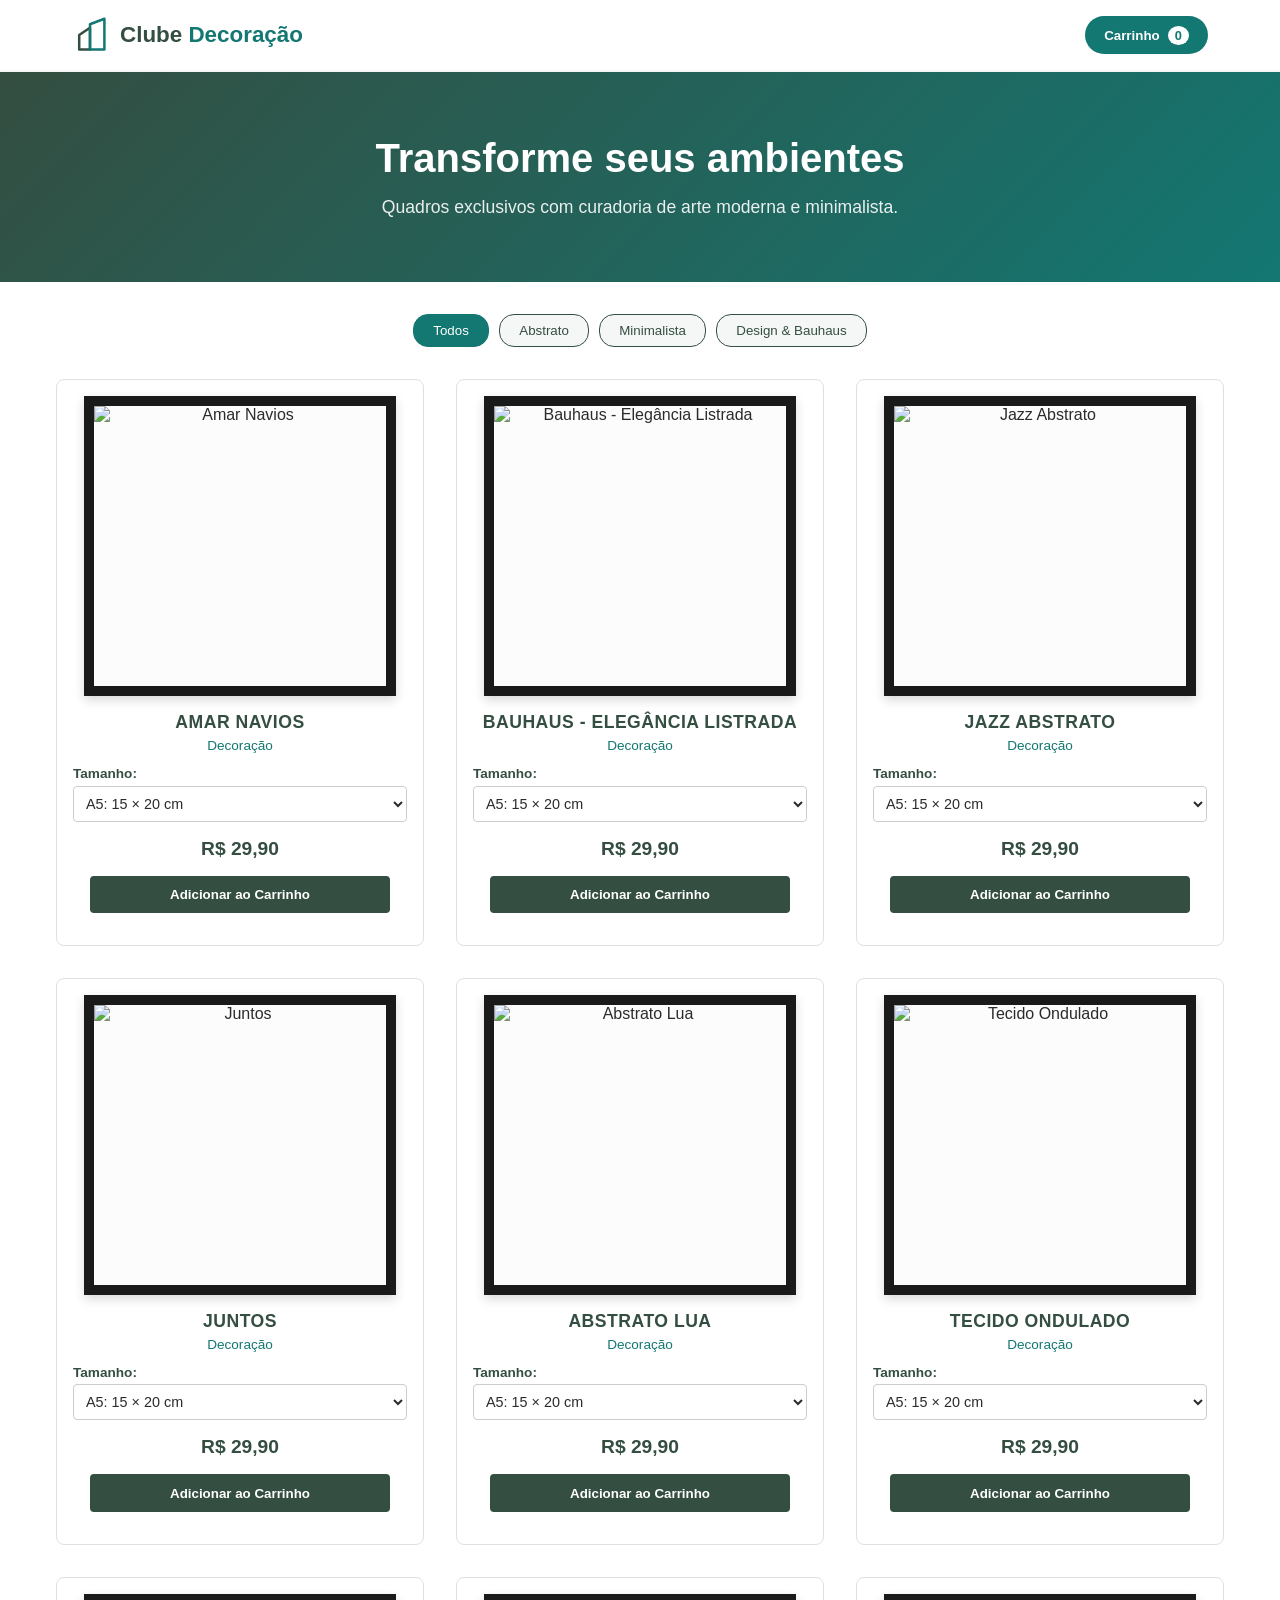
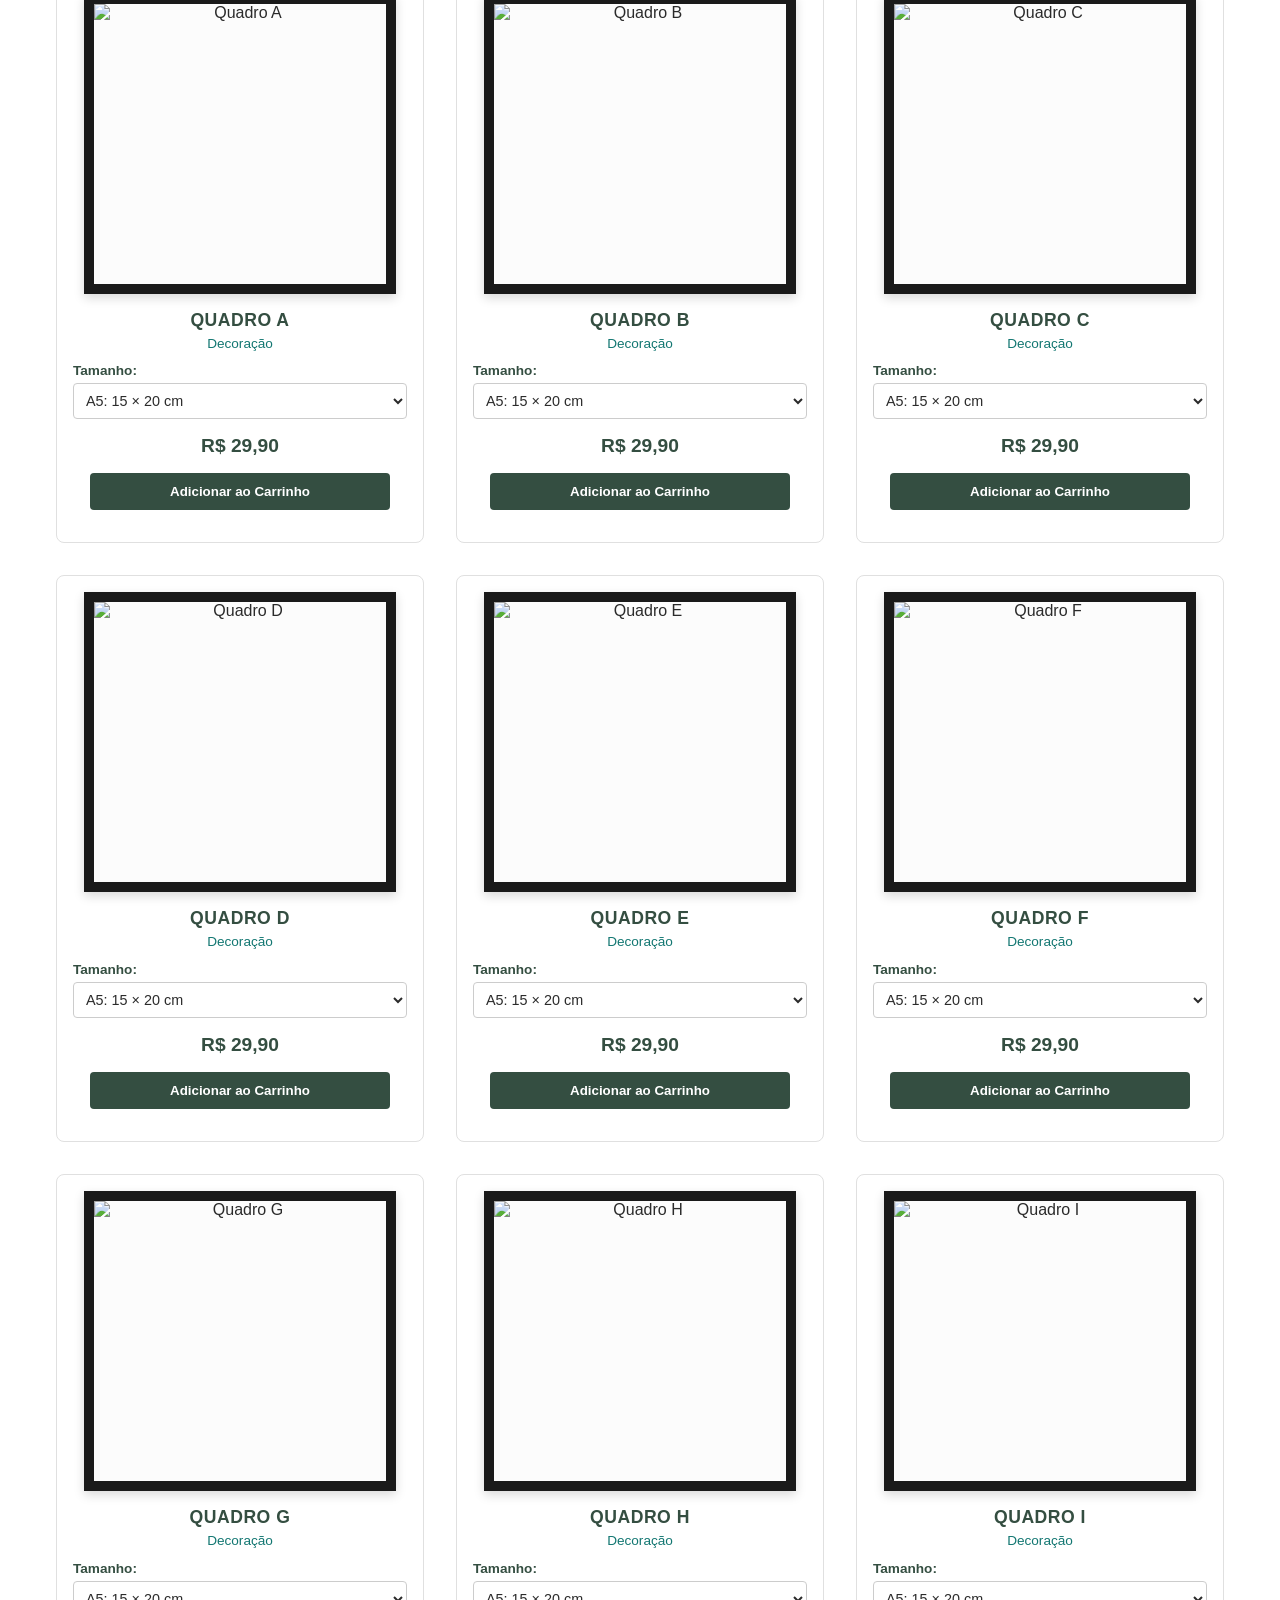
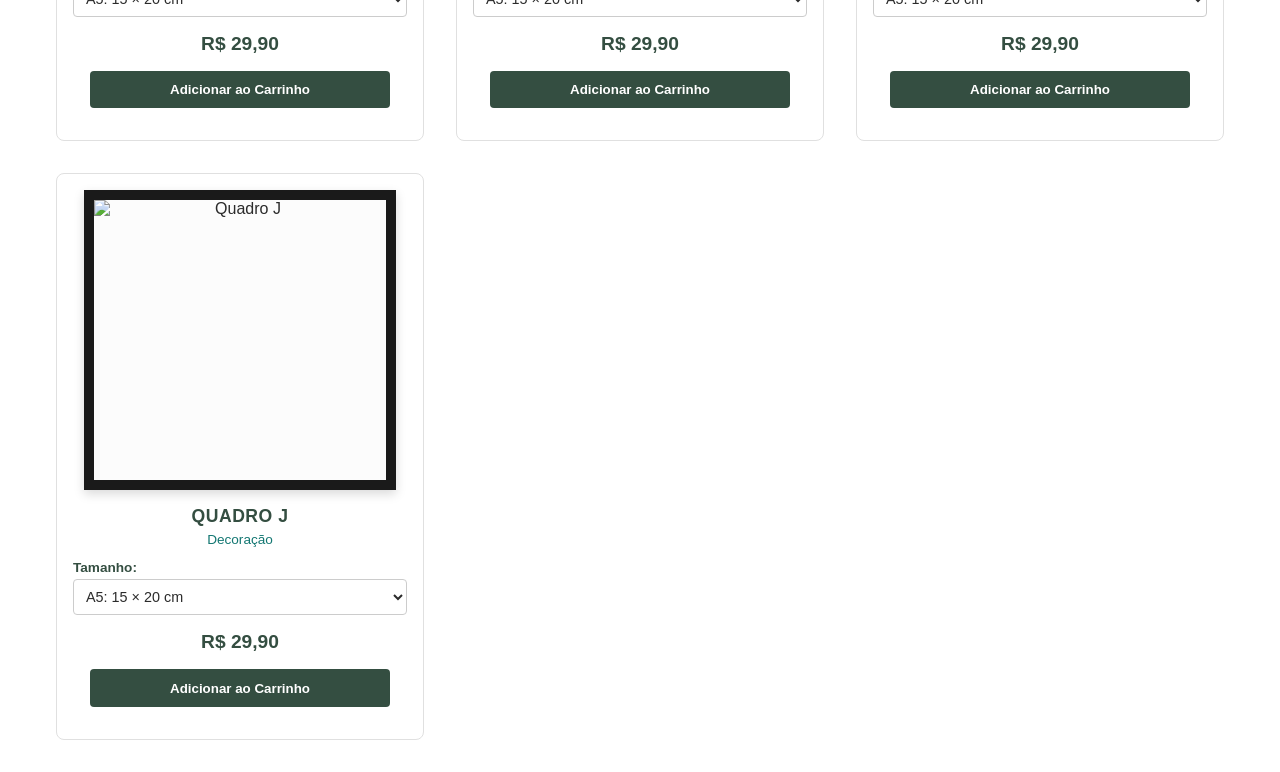
==== index.html @ c8980882 "Add files via upload" ====
<!DOCTYPE html><html lang="pt-BR"><head>
  <meta charset="UTF-8" />
  <meta name="viewport" content="width=device-width, initial-scale=1.0" />
  <title>Clube Decoração | Quadros & Arte</title>
  <link rel="stylesheet" href="style.css">

  <!-- HEADER COM LOGO -->
  <header>
    <div class="nav-container">
      <a href="#" class="logo-container">
        <svg class="logo-svg" viewBox="0 0 100 100" fill="none" xmlns="http://www.w3.org/2000/svg">
          <path d="M 20,90 L 20,50 L 50,30 L 50,90 Z" stroke="#344e41" stroke-width="7" fill="none" stroke-linejoin="round"/>
          <path d="M 50,90 L 50,20 L 90,5 L 90,90 Z" stroke="#137772" stroke-width="7" fill="none" stroke-linejoin="round"/>
        </svg>
        <div class="logo-text">Clube <span>Decoração</span></div>
      </a>
      <button class="cart-btn" id="open-cart">
        Carrinho <span class="cart-count" id="cart-count">0</span>
      </button>
    </div>
  </header>

  <!-- HERO -->
  <section class="hero">
    <h1>Transforme seus ambientes</h1>
    <p>Quadros exclusivos com curadoria de arte moderna e minimalista.</p>
  </section>

  <!-- CONTEÚDO PRINCIPAL -->
  <main class="main-container">
    <div class="filters">
      <button class="filter-btn active" onclick="filterCategory('todos')">Todos</button>
      <button class="filter-btn" onclick="filterCategory('abstrato')">Abstrato</button>
      <button class="filter-btn" onclick="filterCategory('minimalista')">Minimalista</button>
      <button class="filter-btn" onclick="filterCategory('design')">Design & Bauhaus</button>
    </div>

    <div class="products-grid" id="products-grid">
      <!-- Inserido dinamicamente via JS -->
    </div>
  </main>

  <!-- MODAL DO CARRINHO -->
  <div class="overlay" id="overlay" onclick="closeAllModals()"></div>
  <div class="cart-modal" id="cart-modal">
    <div class="cart-header">
      <h2>Seu Carrinho</h2>
      <button class="close-cart" onclick="closeCart()">&times;</button>
    </div>
    <div class="cart-items" id="cart-items">
      <!-- Itens do carrinho -->
    </div>
    <div class="cart-footer">
      <div class="cart-total">
        <span>Total:</span>
        <span id="cart-total-price">R$ 0,00</span>
      </div>
      <button class="checkout-btn" onclick="goToCheckout()">Finalizar Compra</button>
    </div>
  </div>

  <!-- TELA DE CHECKOUT -->
  <div class="checkout-modal" id="checkout-modal">
    <div class="cart-header">
      <h2>Dados do Pedido</h2>
      <button class="close-cart" onclick="closeCheckout()">&times;</button>
    </div>
    <form class="checkout-form" id="checkout-form" onsubmit="handleFinalCheckout(event)">
      <div class="form-group">
        <label for="full-name">Nome Completo</label>
        <input type="text" id="full-name" required placeholder="Digite seu nome completo" />
      </div>

      <div class="form-group">
        <label for="cpf">CPF</label>
        <input type="text" id="cpf" maxlength="14" required placeholder="000.000.000-00" oninput="formatCPF(this)" />
      </div>

      <div class="form-group">
        <label for="email">E-mail</label>
        <input type="email" id="email" required placeholder="seu@email.com" />
      </div>

      <!-- NOVO CAMPO DE CEP -->
      <div class="form-group">
        <label for="cep">CEP</label>
        <input type="text" id="cep" maxlength="9" required placeholder="00000-000" oninput="formatCEP(this)" onblur="searchCEP()" />
        <span id="cep-message" class="cep-message"></span>
      </div>

      <div class="form-row">
        <div class="form-group" style="flex: 2;">
          <label for="city">Cidade</label>
          <input type="text" id="city" required placeholder="Sua cidade" />
        </div>
        <div class="form-group" style="flex: 1;">
          <label for="state">Estado (UF)</label>
          <input type="text" id="state" maxlength="2" required placeholder="SP" style="text-transform: uppercase;" />
        </div>
      </div>

      <div class="form-group">
        <label for="number">Número</label>
        <input type="text" id="number" required placeholder="Nº da residência" />
      </div>

      <div class="qr-container">
        <p>Pagamento via PIX (Escaneie o QR Code abaixo):</p>
        <img src="imagens/WhatsApp Image 2026-06-05 at 12.01.20.jpeg" alt="QR Code de Pagamento" class="qr-image" />
      </div>

      <button type="submit" class="checkout-btn">Confirmar e Finalizar Compra</button>
    </form>
  </div>

  <!-- JAVASCRIPT INTERATIVO -->
  <script  src="script.js"></script>
</body>
</html>
---- style.css ----
:root {
      --primary: #137772;
      --secondary: #344e41;
      --white: #ffffff;
      --light-gray: #f4f7f6;
      --text: #2b2b2b;
      --error: #e74c3c;
    }

    * {
      margin: 0;
      padding: 0;
      box-sizing: border-box;
      font-family: 'Segoe UI', Tahoma, Geneva, Verdana, sans-serif;
    }

    body {
      background-color: var(--white);
      color: var(--text);
    }

    /* HEADER */
    header {
      background-color: var(--white);
      border-bottom: 2px solid var(--light-gray);
      position: sticky;
      top: 0;
      z-index: 100;
    }

    .nav-container {
      max-width: 1200px;
      margin: 0 auto;
      display: flex;
      justify-content: space-between;
      align-items: center;
      padding: 1rem 2rem;
    }

    .logo-container {
      display: flex;
      align-items: center;
      gap: 12px;
      text-decoration: none;
    }

    .logo-svg {
      width: 36px;
      height: 36px;
    }

    .logo-text {
      font-size: 1.4rem;
      font-weight: 700;
      color: var(--secondary);
    }

    .logo-text span {
      color: var(--primary);
    }

    .cart-btn {
      background-color: var(--primary);
      color: var(--white);
      border: none;
      padding: 0.6rem 1.2rem;
      border-radius: 20px;
      cursor: pointer;
      font-weight: 600;
      display: flex;
      align-items: center;
      gap: 8px;
      transition: background 0.3s;
    }

    .cart-btn:hover {
      background-color: var(--secondary);
    }

    .cart-count {
      background-color: var(--white);
      color: var(--primary);
      border-radius: 50%;
      padding: 2px 7px;
      font-size: 0.8rem;
    }

    /* HERO SECTION */
    .hero {
      background: linear-gradient(135deg, var(--secondary) 0%, var(--primary) 100%);
      color: var(--white);
      text-align: center;
      padding: 4rem 1rem;
    }

    .hero h1 {
      font-size: 2.5rem;
      margin-bottom: 1rem;
    }

    .hero p {
      font-size: 1.1rem;
      opacity: 0.9;
    }

    /* FILTROS E PRODUTOS */
    .main-container {
      max-width: 1200px;
      margin: 2rem auto;
      padding: 0 1rem;
    }

    .filters {
      display: flex;
      justify-content: center;
      gap: 10px;
      margin-bottom: 2rem;
      flex-wrap: wrap;
    }

    .filter-btn {
      background-color: var(--light-gray);
      color: var(--secondary);
      border: 1px solid var(--secondary);
      padding: 0.5rem 1.2rem;
      border-radius: 15px;
      cursor: pointer;
      transition: all 0.3s;
    }

    .filter-btn.active, .filter-btn:hover {
      background-color: var(--primary);
      color: var(--white);
      border-color: var(--primary);
    }

    .products-grid {
      display: grid;
      grid-template-columns: repeat(auto-fill, minmax(280px, 1fr));
      gap: 2rem;
    }

    .product-card {
      border: 1px solid #e0e0e0;
      border-radius: 8px;
      overflow: hidden;
      transition: transform 0.3s, box-shadow 0.3s;
      background: var(--white);
      display: flex;
      flex-direction: column;
      align-items: center;
      text-align: center;
      padding-bottom: 1rem;
    }

    .product-card:hover {
      transform: translateY(-5px);
      box-shadow: 0 8px 15px rgba(0,0,0,0.1);
    }

    .product-frame {
      width: 85%;
      margin-top: 1rem;
      border: 10px solid #1a1a1a;
      box-shadow: 0 4px 10px rgba(0,0,0,0.15);
      background-color: #fcfcfc;
      overflow: hidden;
    }

    .product-img {
      width: 100%;
      height: 280px;
      object-fit: cover;
      display: block;
    }

    .product-info {
      padding: 1rem;
      width: 100%;
    }

    .product-title {
      font-size: 1.1rem;
      color: var(--secondary);
      margin-bottom: 0.3rem;
      text-transform: uppercase;
      letter-spacing: 0.5px;
    }

    .product-category {
      font-size: 0.85rem;
      color: var(--primary);
      margin-bottom: 0.8rem;
    }

    .size-selector-container {
      margin-bottom: 1rem;
      text-align: left;
    }

    .size-selector-container label {
      display: block;
      font-size: 0.85rem;
      color: var(--secondary);
      font-weight: 600;
      margin-bottom: 0.3rem;
    }

    .size-select {
      width: 100%;
      padding: 0.5rem;
      border: 1px solid #ccc;
      border-radius: 4px;
      background-color: var(--white);
      color: var(--text);
      font-size: 0.9rem;
      outline: none;
    }

    .product-price {
      font-weight: bold;
      color: var(--secondary);
      font-size: 1.2rem;
      margin-bottom: 1rem;
    }

    .add-to-cart {
      width: 90%;
      background-color: var(--secondary);
      color: var(--white);
      border: none;
      padding: 0.7rem;
      border-radius: 4px;
      cursor: pointer;
      font-weight: 600;
      transition: background 0.3s;
    }

    .add-to-cart:hover {
      background-color: var(--primary);
    }

    /* CARRINHO MODAL */
    .cart-modal {
      display: none;
      position: fixed;
      top: 0;
      right: 0;
      width: 100%;
      max-width: 400px;
      height: 100%;
      background-color: var(--white);
      box-shadow: -4px 0 15px rgba(0,0,0,0.2);
      z-index: 101;
      padding: 1.5rem;
      flex-direction: column;
    }

    .cart-modal.open {
      display: flex;
    }

    .cart-header {
      display: flex;
      justify-content: space-between;
      align-items: center;
      border-bottom: 2px solid var(--light-gray);
      padding-bottom: 1rem;
      color: var(--secondary);
    }

    .close-cart {
      background: none;
      border: none;
      font-size: 1.5rem;
      cursor: pointer;
      color: var(--secondary);
    }

    .cart-items {
      flex: 1;
      overflow-y: auto;
      margin: 1rem 0;
    }

    .cart-item {
      display: flex;
      justify-content: space-between;
      align-items: center;
      margin-bottom: 1rem;
      padding-bottom: 0.5rem;
      border-bottom: 1px solid #eee;
    }

    .cart-item-info h4 {
      font-size: 0.95rem;
      color: var(--secondary);
    }

    .cart-item-info span.size-tag {
      font-size: 0.8rem;
      color: #666;
      display: block;
      margin: 2px 0;
    }

    .cart-item-info p {
      color: var(--primary);
      font-weight: bold;
      font-size: 0.9rem;
    }

    .remove-btn {
      background: none;
      border: none;
      color: var(--error);
      cursor: pointer;
      font-size: 0.85rem;
    }

    .cart-footer {
      border-top: 2px solid var(--light-gray);
      padding-top: 1rem;
    }

    .cart-total {
      display: flex;
      justify-content: space-between;
      font-size: 1.2rem;
      font-weight: bold;
      color: var(--secondary);
      margin-bottom: 1rem;
    }

    .checkout-btn {
      width: 100%;
      background-color: var(--primary);
      color: var(--white);
      border: none;
      padding: 1rem;
      border-radius: 4px;
      font-size: 1rem;
      font-weight: bold;
      cursor: pointer;
    }

    .overlay {
      display: none;
      position: fixed;
      top: 0;
      left: 0;
      width: 100%;
      height: 100%;
      background-color: rgba(0,0,0,0.5);
      z-index: 100;
    }

    .overlay.open {
      display: block;
    }

    /* TELA DE CHECKOUT MODAL */
    .checkout-modal {
      display: none;
      position: fixed;
      top: 50%;
      left: 50%;
      transform: translate(-50%, -50%);
      width: 90%;
      max-width: 600px;
      max-height: 90vh;
      background-color: var(--white);
      box-shadow: 0 5px 25px rgba(0,0,0,0.3);
      z-index: 102;
      padding: 2rem;
      border-radius: 8px;
      overflow-y: auto;
    }

    .checkout-modal.open {
      display: block;
    }

    .checkout-form {
      display: flex;
      flex-direction: column;
      gap: 1rem;
      margin-top: 1rem;
    }

    .form-group {
      display: flex;
      flex-direction: column;
      gap: 0.3rem;
    }

    .form-group label {
      font-size: 0.9rem;
      font-weight: 600;
      color: var(--secondary);
    }

    .form-group input {
      padding: 0.6rem;
      border: 1px solid #ccc;
      border-radius: 4px;
      font-size: 0.95rem;
    }

    .form-group input:focus {
      outline: 2px solid var(--primary);
    }

    .form-row {
      display: flex;
      gap: 1rem;
    }

    .form-row .form-group {
      flex: 1;
    }

    .cep-message {
      font-size: 0.8rem;
      margin-top: 2px;
    }

    .cep-message.loading { color: var(--primary); }
    .cep-message.error { color: var(--error); }
    .cep-message.success { color: #27ae60; }

    .qr-container {
      text-align: center;
      margin: 1.5rem 0;
      padding: 1rem;
      background-color: var(--light-gray);
      border-radius: 8px;
    }

    .qr-container p {
      font-size: 0.9rem;
      font-weight: 600;
      color: var(--secondary);
      margin-bottom: 0.5rem;
    }

    .qr-image {
      max-width: 200px;
      width: 100%;
      height: auto;
      border-radius: 4px;
      border: 1px solid #ddd;
    }
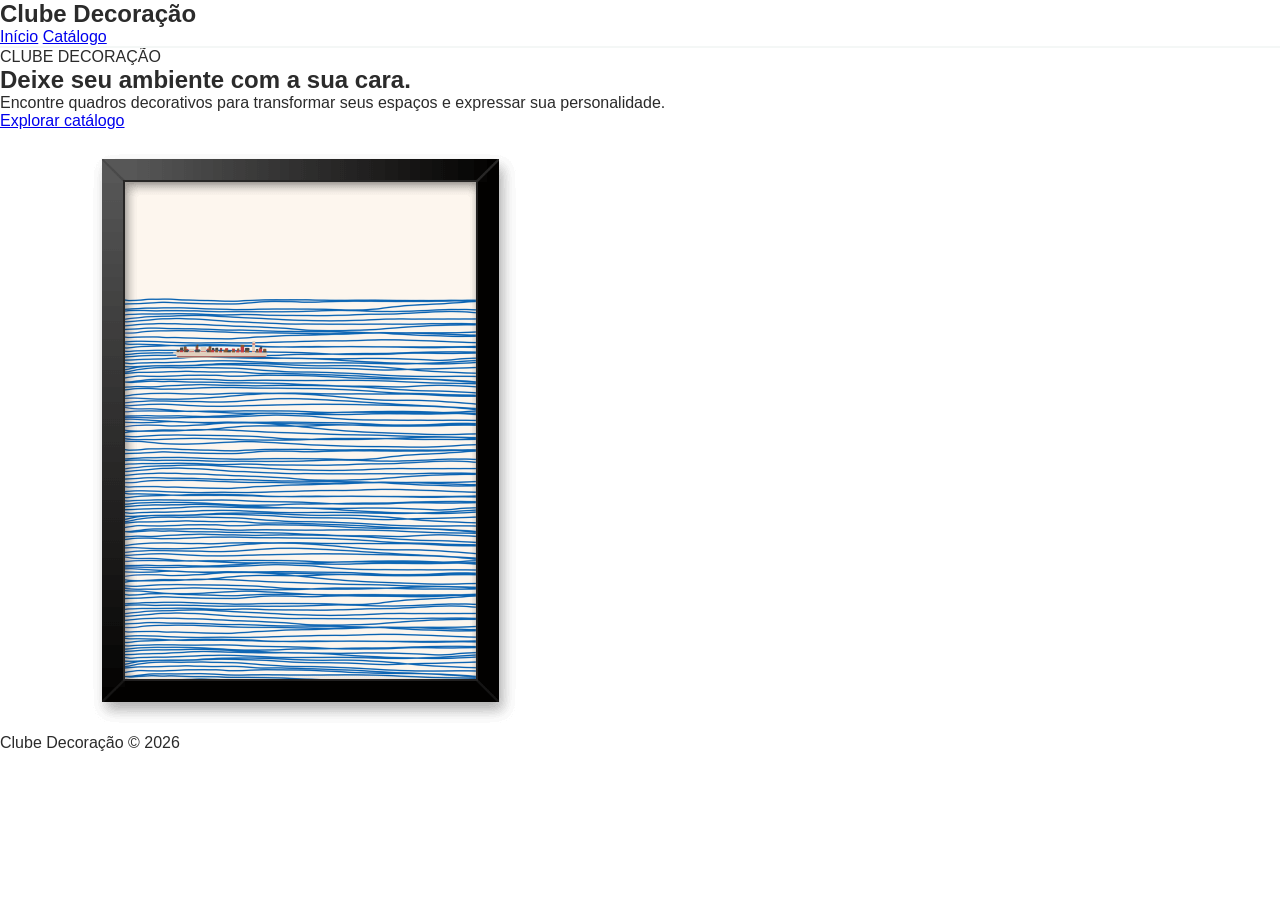
==== commit fdd444ee: "Update index.html Updated the structure and content of the index.html file, including new sections f" ====
--- a/index.html
+++ b/index.html
@@ -1,119 +1,52 @@
-<!DOCTYPE html><html lang="pt-BR"><head>
-  <meta charset="UTF-8" />
-  <meta name="viewport" content="width=device-width, initial-scale=1.0" />
-  <title>Clube Decoração | Quadros & Arte</title>
-  <link rel="stylesheet" href="style.css">
+<!DOCTYPE html>
+<html lang="pt-br">
 
-  <!-- HEADER COM LOGO -->
-  <header>
-    <div class="nav-container">
-      <a href="#" class="logo-container">
-        <svg class="logo-svg" viewBox="0 0 100 100" fill="none" xmlns="http://www.w3.org/2000/svg">
-          <path d="M 20,90 L 20,50 L 50,30 L 50,90 Z" stroke="#344e41" stroke-width="7" fill="none" stroke-linejoin="round"/>
-          <path d="M 50,90 L 50,20 L 90,5 L 90,90 Z" stroke="#137772" stroke-width="7" fill="none" stroke-linejoin="round"/>
-        </svg>
-        <div class="logo-text">Clube <span>Decoração</span></div>
-      </a>
-      <button class="cart-btn" id="open-cart">
-        Carrinho <span class="cart-count" id="cart-count">0</span>
-      </button>
-    </div>
-  </header>
+<head>
+    <meta charset="UTF-8">
+    <meta name="viewport" content="width=device-width, initial-scale=1.0">
+    <title>Clube Decoração</title>
+    <link rel="stylesheet" href="style.css">
+</head>
 
-  <!-- HERO -->
-  <section class="hero">
-    <h1>Transforme seus ambientes</h1>
-    <p>Quadros exclusivos com curadoria de arte moderna e minimalista.</p>
-  </section>
+<body>
 
-  <!-- CONTEÚDO PRINCIPAL -->
-  <main class="main-container">
-    <div class="filters">
-      <button class="filter-btn active" onclick="filterCategory('todos')">Todos</button>
-      <button class="filter-btn" onclick="filterCategory('abstrato')">Abstrato</button>
-      <button class="filter-btn" onclick="filterCategory('minimalista')">Minimalista</button>
-      <button class="filter-btn" onclick="filterCategory('design')">Design & Bauhaus</button>
-    </div>
+    <header>
+        <h2>Clube <span>Decoração</span></h2>
 
-    <div class="products-grid" id="products-grid">
-      <!-- Inserido dinamicamente via JS -->
-    </div>
-  </main>
+        <nav>
+            <a href="index.html">Início</a>
+            <a href="catalogo.html">Catálogo</a>
+        </nav>
+    </header>
 
-  <!-- MODAL DO CARRINHO -->
-  <div class="overlay" id="overlay" onclick="closeAllModals()"></div>
-  <div class="cart-modal" id="cart-modal">
-    <div class="cart-header">
-      <h2>Seu Carrinho</h2>
-      <button class="close-cart" onclick="closeCart()">&times;</button>
-    </div>
-    <div class="cart-items" id="cart-items">
-      <!-- Itens do carrinho -->
-    </div>
-    <div class="cart-footer">
-      <div class="cart-total">
-        <span>Total:</span>
-        <span id="cart-total-price">R$ 0,00</span>
-      </div>
-      <button class="checkout-btn" onclick="goToCheckout()">Finalizar Compra</button>
-    </div>
-  </div>
+    <main>
+    <section class="apresentacao">
 
-  <!-- TELA DE CHECKOUT -->
-  <div class="checkout-modal" id="checkout-modal">
-    <div class="cart-header">
-      <h2>Dados do Pedido</h2>
-      <button class="close-cart" onclick="closeCheckout()">&times;</button>
-    </div>
-    <form class="checkout-form" id="checkout-form" onsubmit="handleFinalCheckout(event)">
-      <div class="form-group">
-        <label for="full-name">Nome Completo</label>
-        <input type="text" id="full-name" required placeholder="Digite seu nome completo" />
-      </div>
+        <div class="texto">
+            <span class="subtitulo">CLUBE DECORAÇÃO</span>
 
-      <div class="form-group">
-        <label for="cpf">CPF</label>
-        <input type="text" id="cpf" maxlength="14" required placeholder="000.000.000-00" oninput="formatCPF(this)" />
-      </div>
+            <h1>Deixe seu ambiente com a sua cara.</h1>
 
-      <div class="form-group">
-        <label for="email">E-mail</label>
-        <input type="email" id="email" required placeholder="seu@email.com" />
-      </div>
+            <p>
+                Encontre quadros decorativos para transformar
+                seus espaços e expressar sua personalidade.
+            </p>
 
-      <!-- NOVO CAMPO DE CEP -->
-      <div class="form-group">
-        <label for="cep">CEP</label>
-        <input type="text" id="cep" maxlength="9" required placeholder="00000-000" oninput="formatCEP(this)" onblur="searchCEP()" />
-        <span id="cep-message" class="cep-message"></span>
-      </div>
+            <a href="catalogo.html" class="botao">
+                Explorar catálogo
+            </a>
+        </div>
 
-      <div class="form-row">
-        <div class="form-group" style="flex: 2;">
-          <label for="city">Cidade</label>
-          <input type="text" id="city" required placeholder="Sua cidade" />
+        <div class="imagem-destaque">
+            <img src="imagens/quadro-decorativo (1).png" alt="Quadro decorativo">
         </div>
-        <div class="form-group" style="flex: 1;">
-          <label for="state">Estado (UF)</label>
-          <input type="text" id="state" maxlength="2" required placeholder="SP" style="text-transform: uppercase;" />
-        </div>
-      </div>
 
-      <div class="form-group">
-        <label for="number">Número</label>
-        <input type="text" id="number" required placeholder="Nº da residência" />
-      </div>
+    </section>
+    </main>
 
-      <div class="qr-container">
-        <p>Pagamento via PIX (Escaneie o QR Code abaixo):</p>
-        <img src="imagens/WhatsApp Image 2026-06-05 at 12.01.20.jpeg" alt="QR Code de Pagamento" class="qr-image" />
-      </div>
+    <footer>
+        <p>Clube Decoração © 2026</p>
+    </footer>
 
-      <button type="submit" class="checkout-btn">Confirmar e Finalizar Compra</button>
-    </form>
-  </div>
-
-  <!-- JAVASCRIPT INTERATIVO -->
-  <script  src="script.js"></script>
 </body>
-</html>+</html>
